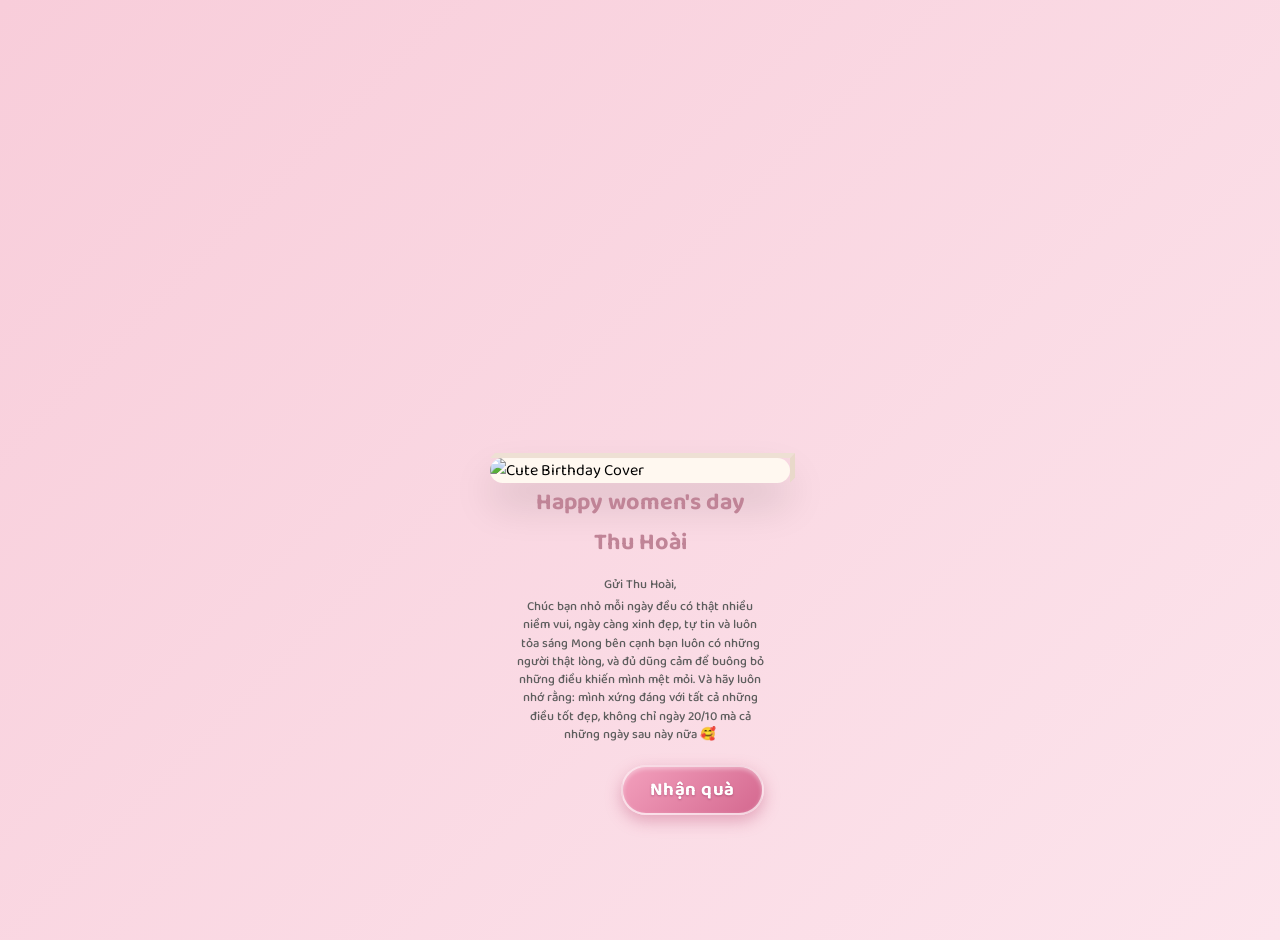
==== card.html @ b2e9000f "Add files via upload" ====
<!DOCTYPE html>
<html lang="en">
  <head>
    <meta charset="UTF-8" />
    <meta name="viewport" content="width=device-width, initial-scale=1.0" />
     <title>Happy Women's day💖</title>
    <link rel="preconnect" href="https://fonts.googleapis.com" />
    <link rel="preconnect" href="https://fonts.gstatic.com" crossorigin />
    <link
      href="https://fonts.googleapis.com/css2?family=Baloo+2:wght@500;600;700&family=Pacifico&display=swap"
      rel="stylesheet"
    />
    <style>
      :root {
        --bg-grad-start: #f8cdda;
        --bg-grad-end: #fce4ec;
        --card-bg: #fff8f0;
        --text-dark: #5d5d5d;
        --text-header: #c08497;
        --heart-color: #ff4d6d;
        --button-bg: #c08497;
        --button-text: #ffffff;
        /* Chiều rộng thiệp: co theo cả chiều rộng lẫn chiều cao màn hình (ảnh bìa tỉ lệ 9:16) */
        --w: min(300px, 80vw, 42vh);
      }

      /* Điện thoại: phóng thiệp to lên, vừa cả chiều rộng lẫn chiều cao màn hình */
      @media (max-width: 600px) {
        :root {
          --w: min(88vw, calc((100vh - 60px) * 9 / 16));
          --w: min(88vw, calc((100dvh - 60px) * 9 / 16));
        }
        html body {
          padding: 10px;
          min-height: 100vh;
          min-height: 100dvh;
        }
        html body .card:hover {
          transform: perspective(2000px) scale(1.02);
        }
      }

      body {
        font-family: "Baloo 2", "Segoe UI", sans-serif;
        /* Gradasi warna latar belakang yang lebih lembut */
        background: linear-gradient(
          135deg,
          var(--bg-grad-start),
          var(--bg-grad-end)
        );
        margin: 0;
        padding: 20px;
        display: flex;
        align-items: center;
        justify-content: center;
        min-height: 100vh;
        flex-direction: column;
        overflow: hidden; /* Mencegah scrollbar dari animasi hati */
      }

      .card {
        width: var(--w);
        background: var(--card-bg);
        border-radius: 15px; /* Sudut kartu yang lebih tumpul */
        transform-style: preserve-3d;
        transform: perspective(2000px);
        /* Bayangan yang lebih modern dan halus */
        box-shadow: 0 20px 40px rgba(0, 0, 0, 0.15);
        transition: transform 1s, box-shadow 1s;
        position: relative;
      }

      .card:hover {
        transform: perspective(2000px) rotate(3deg) scale(1.05);
        box-shadow: 0 30px 60px rgba(0, 0, 0, 0.2);
      }
      
      /* Efek 3D samping kartu disederhanakan agar lebih bersih */
      .card::before {
        content: "";
        position: absolute;
        top: -5px;
        left: 0;
        width: 100%;
        height: 5px;
        background: #eee0d4;
        transform-origin: bottom;
        transform: skewX(-45deg);
      }

      .card::after {
        content: "";
        position: absolute;
        top: 0;
        right: -5px;
        width: 5px;
        height: 100%;
        background: #e9d9ca;
        transform-origin: left;
        transform: skewY(-45deg);
      }

      .imgbox {
        width: 100%;
        height: auto;
        position: relative;
        transform-origin: left;
        transition: transform 1s cubic-bezier(0.25, 1, 0.5, 1);
        z-index: 10;
        border-radius: 15px 0 0 15px;
      }

      .imgbox img {
        width: 100%;
        height: auto;
        display: block;
        border-radius: 15px 0 0 15px;
      }

      .card:hover .imgbox {
        transform: rotateY(-135deg);
      }
      
      /* Bark/lapisan dalam dibuat senada dengan kartu */
      .bark {
        position: absolute;
        background: var(--card-bg);
        width: 100%;
        height: 100%;
        opacity: 0;
        transition: opacity 0.5s;
        border-radius: 15px 0 0 15px;
      }

      .card:hover .bark {
        opacity: 1;
      }

      .details {
        position: absolute;
        top: 0;
        left: 0;
        box-sizing: border-box;
        padding: calc(var(--w) * 0.088);
        z-index: -1;
        width: 100%;
        height: 100%;
        text-align: center;
      }

      .details h4 {
        font-family: "Baloo 2", "Segoe UI", sans-serif;
        font-size: calc(var(--w) * 0.078);
        white-space: nowrap;
        color: var(--text-header);
        margin: 0 0 calc(var(--w) * 0.03);
        font-weight: 700;
      }
      
      /* Menghapus class .color dan .color2, diganti dengan styling yang lebih baik */
      .details .recipient-name {
        font-size: calc(var(--w) * 0.078);
        margin-top: calc(var(--w) * -0.02);
        margin-bottom: calc(var(--w) * 0.05);
      }

      .details p {
        font-size: calc(var(--w) * 0.042);
        color: var(--text-dark);
        font-weight: 500;
        line-height: 1.45;
        margin: calc(var(--w) * 0.012) 0;
      }

      .details .signature {
        font-family: "Pacifico", cursive;
        font-size: calc(var(--w) * 0.052);
        color: var(--text-header);
      }

      .details .text-right {
        margin-top: 15px;
        text-align: right;
      }
      
      /* Nút nhận quà */
      .link-button {
        position: relative;
        display: inline-block;
        overflow: hidden;
        margin-top: calc(var(--w) * 0.02);
        padding: calc(var(--w) * 0.032) calc(var(--w) * 0.09);
        border-radius: 999px;
        text-decoration: none;
        font-family: "Baloo 2", "Segoe UI", sans-serif;
        font-weight: 700;
        font-size: calc(var(--w) * 0.062);
        letter-spacing: 0.5px;
        color: #fff;
        background: linear-gradient(135deg, #f3a0bd, #d4688f);
        border: 2px solid rgba(255, 255, 255, 0.7);
        box-shadow: 0 6px 16px rgba(192, 80, 120, 0.4), inset 0 2px 4px rgba(255, 255, 255, 0.4);
        text-shadow: 0 1px 2px rgba(120, 30, 70, 0.4);
        animation: btn-pulse 2s ease-in-out infinite;
        transition: transform 0.25s ease, box-shadow 0.25s ease;
      }

      .link-button::before {
        content: "";
        position: absolute;
        top: 0;
        left: -80%;
        width: 50%;
        height: 100%;
        background: linear-gradient(100deg, transparent, rgba(255, 255, 255, 0.6), transparent);
        transform: skewX(-20deg);
        animation: btn-shine 3s ease-in-out infinite;
      }

      .link-button:hover {
        transform: translateY(-2px) scale(1.06);
        box-shadow: 0 10px 22px rgba(192, 80, 120, 0.5), inset 0 2px 4px rgba(255, 255, 255, 0.5);
        animation-play-state: paused;
      }

      @keyframes btn-pulse {
        0%, 100% { transform: scale(1); }
        50% { transform: scale(1.04); }
      }

      @keyframes btn-shine {
        0%, 55% { left: -80%; }
        100% { left: 140%; }
      }

      audio {
        display: none;
      }

      .hearts {
        position: fixed;
        top: 0;
        left: 0;
        width: 100%;
        height: 100%;
        pointer-events: none;
        overflow: hidden;
        z-index: 100;
      }

      .heart {
        position: absolute;
        color: var(--heart-color);
        font-size: 24px;
        animation: fall linear forwards;
        text-shadow: 0 0 5px rgba(255, 255, 255, 0.8);
      }

      @keyframes fall {
        0% {
          transform: translateY(-10vh) scale(1);
          opacity: 1;
        }
        100% {
          transform: translateY(110vh) scale(0.8);
          opacity: 0;
        }
      }

    </style>
  </head>

<body>
  <audio id="myAudio" autoplay loop>
    <source src="serta_mulia.mp3" type="audio/mp3" />
    <source src="serta_mulia.ogg" type="audio/ogg" />
  </audio>

  <div class="card">
    <div class="imgbox">
      <div class="bark"></div>
      <img src="/assets/anh.png" alt="Cute Birthday Cover" />
    </div>
    <div class="details">
      <h4>Happy women's day</h4>
      <h4 class="recipient-name"> Thu Hoài </h4>
      <p>Gửi Thu Hoài,</p>
      <p>Chúc bạn nhỏ mỗi ngày đều có thật nhiều niềm vui, ngày càng xinh đẹp, tự tin và luôn tỏa sáng
Mong bên cạnh bạn luôn có những người thật lòng, và đủ dũng cảm để buông bỏ những điều khiến mình mệt mỏi.
Và hãy luôn nhớ rằng: mình xứng đáng với tất cả những điều tốt đẹp, không chỉ ngày 20/10 mà cả những ngày sau này nữa 🥰</p>
      
      <p class="text-right">
        <a class='link-button' href='/startfl.htm'>Nhận quà</a>
      </p>
    </div>
  </div>

  <div class="hearts"></div>


  <!-- SCRIPT HATI -->
  <script>
    const audio = document.getElementById("myAudio");
    window.addEventListener("DOMContentLoaded", function () {
      if (localStorage.getItem("playAudio") === "true") {
        audio.play().catch((e) => {
          console.log("Autoplay was blocked by the browser.");
        });
        localStorage.removeItem("playAudio");
      }
    });

    const heartsContainer = document.querySelector(".hearts");
    function createHeart() {
      const heart = document.createElement("span");
      heart.classList.add("heart");
      heart.innerHTML = "♥";
      heart.style.left = Math.random() * 100 + "vw";
      heart.style.animationDuration = Math.random() * 2 + 3 + "s";
      heartsContainer.appendChild(heart);
      setTimeout(() => {
        heart.remove();
      }, 5000);
    }
    setInterval(createHeart, 300);
  </script>
</body>
</html>
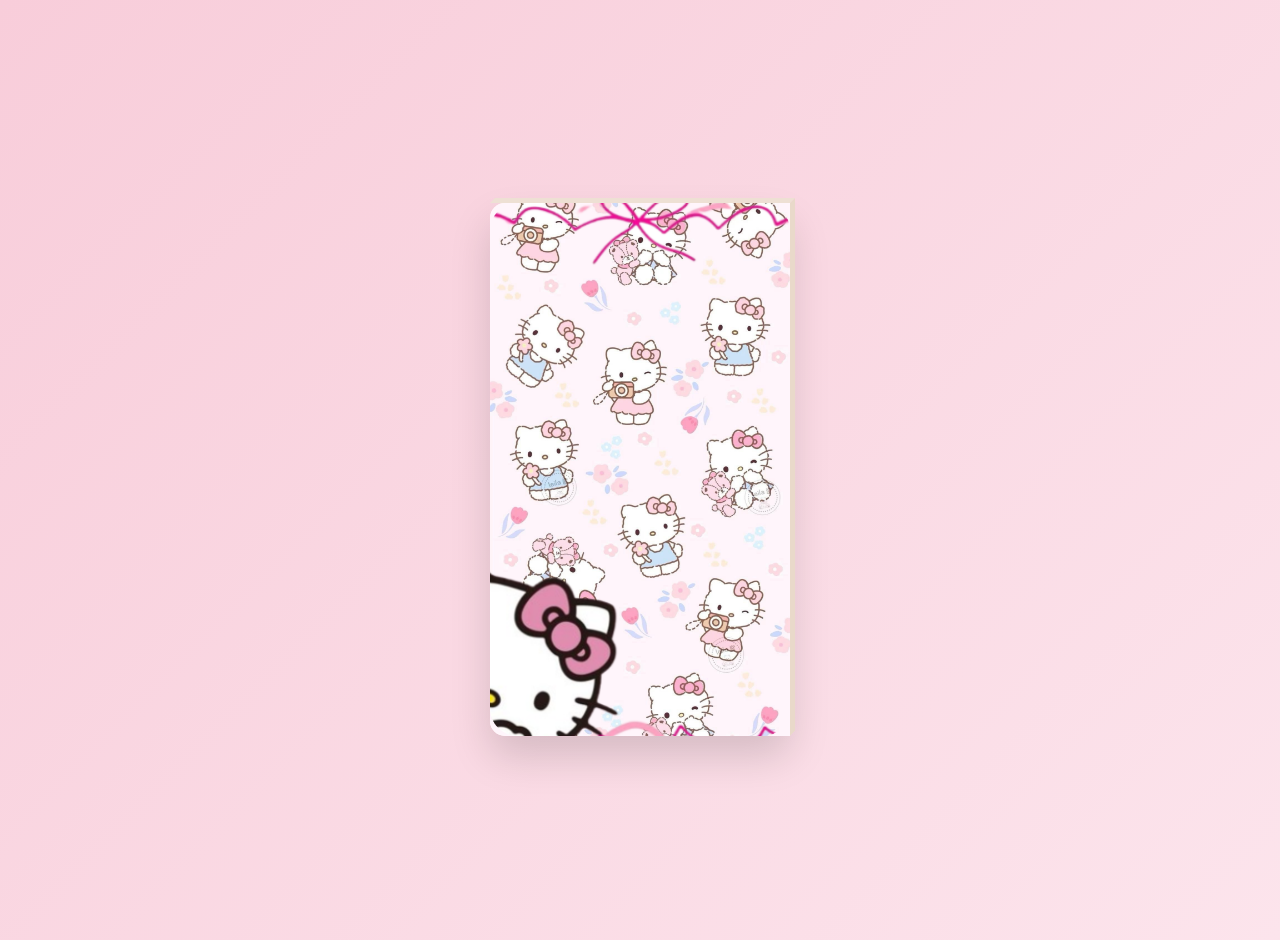
==== commit 9b8db863: "Add files via upload" ====
--- a/card.html
+++ b/card.html
@@ -280,7 +280,7 @@
   <div class="card">
     <div class="imgbox">
       <div class="bark"></div>
-      <img src="/assets/anh.png" alt="Cute Birthday Cover" />
+      <img src="assets/anh.png" alt="Cute Birthday Cover" />
     </div>
     <div class="details">
       <h4>Happy women's day</h4>
@@ -291,7 +291,7 @@
 Và hãy luôn nhớ rằng: mình xứng đáng với tất cả những điều tốt đẹp, không chỉ ngày 20/10 mà cả những ngày sau này nữa 🥰</p>
       
       <p class="text-right">
-        <a class='link-button' href='/startfl.htm'>Nhận quà</a>
+        <a class='link-button' href="startfl.htm">Nhận quà</a>
       </p>
     </div>
   </div>
